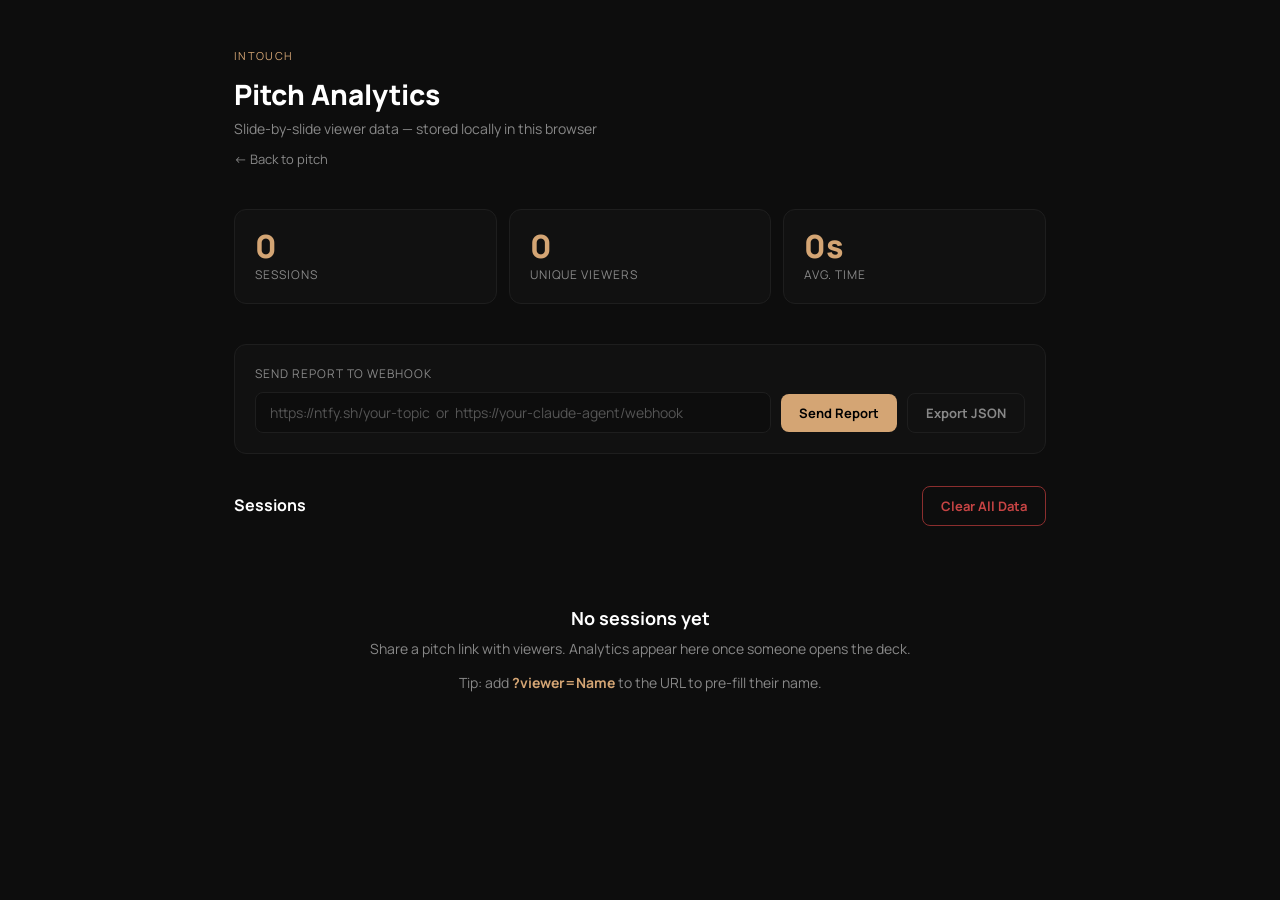
==== analytics.html @ 52ce1dbc "Add free client-side analytics with popup, cookies, and webhook support Tracks slide-by-slide view t" ====
<!DOCTYPE html>
<html lang="en">
<head>
<meta charset="UTF-8">
<meta name="viewport" content="width=device-width, initial-scale=1.0">
<title>Analytics · InTouch Pitch</title>
<link rel="preconnect" href="https://fonts.googleapis.com">
<link rel="preconnect" href="https://fonts.gstatic.com" crossorigin>
<link href="https://fonts.googleapis.com/css2?family=IBM+Plex+Serif:wght@400;500&family=Manrope:wght@400;500;600;700;800&display=swap" rel="stylesheet">
<style>
  *, *::before, *::after { box-sizing: border-box; margin: 0; padding: 0; }
  :root {
    --black:   #0D0D0D;
    --panel:   #111;
    --border:  #1e1e1e;
    --gold:    #D4A574;
    --gold-dim:#8a6b48;
    --white:   #ffffff;
    --gray:    #888;
    --gray-mid:#555;
  }
  html, body { min-height: 100vh; background: var(--black); color: var(--white); font-family: Manrope, sans-serif; }
  a { color: var(--gold); text-decoration: none; }
  a:hover { text-decoration: underline; }

  .wrap { max-width: 860px; margin: 0 auto; padding: 48px 24px 80px; }

  /* Header */
  .header { margin-bottom: 40px; }
  .brand  { font-size: 11px; color: var(--gold); letter-spacing: .12em; text-transform: uppercase; margin-bottom: 12px; }
  .header h1 { font-size: 28px; font-weight: 800; margin-bottom: 6px; }
  .header p  { color: var(--gray); font-size: 14px; }
  .back-link { display: inline-block; font-size: 13px; color: var(--gray); margin-top: 12px; }
  .back-link:hover { color: var(--gold); }

  /* Summary cards */
  .summary { display: grid; grid-template-columns: repeat(3, 1fr); gap: 12px; margin-bottom: 40px; }
  .stat-card { background: var(--panel); border: 1px solid var(--border); border-radius: 12px; padding: 20px; }
  .stat-card .val { font-size: 32px; font-weight: 800; color: var(--gold); line-height: 1; margin-bottom: 4px; }
  .stat-card .lbl { font-size: 12px; color: var(--gray); text-transform: uppercase; letter-spacing: .08em; }

  /* Webhook bar */
  .webhook-bar {
    background: var(--panel); border: 1px solid var(--border); border-radius: 12px;
    padding: 20px; margin-bottom: 32px; display: flex; gap: 10px; flex-wrap: wrap; align-items: center;
  }
  .webhook-bar label { font-size: 12px; color: var(--gray); text-transform: uppercase; letter-spacing: .08em; flex: 0 0 100%; }
  .webhook-bar input {
    flex: 1 1 280px; background: var(--black); border: 1px solid var(--border); color: var(--white);
    padding: 10px 14px; border-radius: 8px; font-size: 14px; font-family: inherit; outline: none;
    transition: border-color .2s;
  }
  .webhook-bar input:focus { border-color: var(--gold); }
  .webhook-bar input::placeholder { color: var(--gray-mid); }
  .btn {
    padding: 10px 18px; border-radius: 8px; font-size: 13px; font-weight: 700; font-family: inherit;
    cursor: pointer; border: none; transition: opacity .15s;
  }
  .btn:hover { opacity: .85; }
  .btn-gold    { background: var(--gold); color: #000; }
  .btn-outline { background: transparent; border: 1px solid var(--border); color: var(--gray); }
  .btn-danger  { background: transparent; border: 1px solid #8b2e2e; color: #c74444; }

  /* Sessions */
  .sessions-header {
    display: flex; align-items: baseline; justify-content: space-between;
    margin-bottom: 16px; flex-wrap: wrap; gap: 8px;
  }
  .sessions-header h2 { font-size: 16px; font-weight: 700; }

  .session-card {
    background: var(--panel); border: 1px solid var(--border); border-radius: 12px;
    margin-bottom: 16px; overflow: hidden;
  }
  .session-head {
    display: flex; align-items: center; justify-content: space-between;
    padding: 16px 20px; border-bottom: 1px solid var(--border); flex-wrap: wrap; gap: 8px;
  }
  .session-viewer { font-size: 15px; font-weight: 700; }
  .session-meta   { font-size: 12px; color: var(--gray); }
  .session-badge  {
    font-size: 11px; font-weight: 700; letter-spacing: .06em; text-transform: uppercase;
    padding: 3px 8px; border-radius: 20px; background: rgba(212,165,116,.12); color: var(--gold);
  }

  .slide-rows { padding: 8px 0; }
  .slide-row {
    display: grid; grid-template-columns: 160px 1fr 52px;
    align-items: center; gap: 12px; padding: 8px 20px;
  }
  .slide-row:hover { background: rgba(255,255,255,.025); }
  .slide-label { font-size: 13px; color: var(--gray); white-space: nowrap; overflow: hidden; text-overflow: ellipsis; }
  .slide-bar-wrap { height: 6px; background: rgba(255,255,255,.06); border-radius: 3px; overflow: hidden; }
  .slide-bar { height: 100%; border-radius: 3px; background: var(--gold); transition: width .3s; }
  .slide-dur { font-size: 12px; color: var(--gray); text-align: right; font-variant-numeric: tabular-nums; }

  .empty-state { text-align: center; padding: 64px 24px; color: var(--gray); }
  .empty-state h2 { font-size: 18px; margin-bottom: 8px; color: var(--white); }
  .empty-state p  { font-size: 14px; line-height: 1.6; }

  @media (max-width: 560px) {
    .summary { grid-template-columns: 1fr 1fr; }
    .slide-row { grid-template-columns: 120px 1fr 44px; }
  }
</style>
</head>
<body>
<div class="wrap">

  <header class="header">
    <div class="brand">InTouch</div>
    <h1>Pitch Analytics</h1>
    <p>Slide-by-slide viewer data — stored locally in this browser</p>
    <a class="back-link" href="index.html">← Back to pitch</a>
  </header>

  <div class="summary" id="summary"></div>

  <div class="webhook-bar">
    <label>Send report to webhook</label>
    <input id="webhook-url" type="url"
      placeholder="https://ntfy.sh/your-topic  or  https://your-claude-agent/webhook" />
    <button class="btn btn-gold" id="send-btn">Send Report</button>
    <button class="btn btn-outline" id="export-btn">Export JSON</button>
  </div>

  <div class="sessions-header">
    <h2>Sessions</h2>
    <button class="btn btn-danger" id="clear-btn">Clear All Data</button>
  </div>

  <div id="sessions-list"></div>

</div>

<script>
(function () {
  var LS_KEY = 'pitch_analytics';

  function load() {
    try { return JSON.parse(localStorage.getItem(LS_KEY) || '[]'); } catch (e) { return []; }
  }

  function fmtDur(s) {
    if (s < 60) return s + 's';
    return Math.floor(s / 60) + 'm ' + (s % 60) + 's';
  }
  function fmtDate(iso) {
    return new Date(iso).toLocaleString([], { month: 'short', day: 'numeric', hour: '2-digit', minute: '2-digit' });
  }
  function totalDur(session) {
    return session.slides.reduce(function (a, s) { return a + (s.duration || 0); }, 0);
  }

  function renderSummary(sessions) {
    var viewers = new Set(sessions.map(function (s) { return s.viewer; })).size;
    var totalTime = sessions.reduce(function (a, s) { return a + totalDur(s); }, 0);
    var avgTime = sessions.length ? Math.round(totalTime / sessions.length) : 0;
    document.getElementById('summary').innerHTML = [
      card(sessions.length, 'Sessions'),
      card(viewers, 'Unique viewers'),
      card(fmtDur(avgTime), 'Avg. time')
    ].join('');
  }
  function card(val, lbl) {
    return '<div class="stat-card"><div class="val">' + val + '</div><div class="lbl">' + lbl + '</div></div>';
  }

  function renderSessions(sessions) {
    var el = document.getElementById('sessions-list');
    if (!sessions.length) {
      el.innerHTML = '<div class="empty-state">' +
        '<h2>No sessions yet</h2>' +
        '<p>Share a pitch link with viewers. Analytics appear here once someone opens the deck.</p>' +
        '<p style="margin-top:12px">Tip: add <strong style="color:#D4A574">?viewer=Name</strong> to the URL to pre-fill their name.</p>' +
        '</div>';
      return;
    }

    var sorted = sessions.slice().sort(function (a, b) {
      return new Date(b.startedAt) - new Date(a.startedAt);
    });

    // Find max duration across all slides for bar scaling
    var maxDur = sorted.reduce(function (mx, s) {
      return s.slides.reduce(function (m, r) { return Math.max(m, r.duration || 0); }, mx);
    }, 1);

    el.innerHTML = sorted.map(function (session) {
      var dur = totalDur(session);
      var rows = session.slides.map(function (s) {
        var pct = Math.round(((s.duration || 0) / maxDur) * 100);
        return '<div class="slide-row">' +
          '<div class="slide-label">' + esc(s.name) + '</div>' +
          '<div class="slide-bar-wrap"><div class="slide-bar" style="width:' + pct + '%"></div></div>' +
          '<div class="slide-dur">' + fmtDur(s.duration || 0) + '</div>' +
          '</div>';
      }).join('');

      return '<div class="session-card">' +
        '<div class="session-head">' +
          '<div>' +
            '<div class="session-viewer">' + esc(session.viewer || 'Anonymous') + '</div>' +
            '<div class="session-meta">' + fmtDate(session.startedAt) + ' · ' + session.slides.length + ' slides</div>' +
          '</div>' +
          '<div>' +
            '<span class="session-badge">' + fmtDur(dur) + ' total</span>' +
          '</div>' +
        '</div>' +
        '<div class="slide-rows">' + rows + '</div>' +
        '</div>';
    }).join('');
  }

  function esc(s) {
    return String(s).replace(/&/g,'&amp;').replace(/</g,'&lt;').replace(/>/g,'&gt;').replace(/"/g,'&quot;');
  }

  function buildText(sessions) {
    return sessions.map(function (s) {
      var lines = [
        'Viewer: ' + s.viewer,
        'Started: ' + new Date(s.startedAt).toLocaleString(),
        'Total time: ' + fmtDur(totalDur(s)),
        ''
      ];
      s.slides.forEach(function (r) { lines.push('  ' + r.name + ': ' + fmtDur(r.duration || 0)); });
      return lines.join('\n');
    }).join('\n\n---\n\n');
  }

  function render() {
    var sessions = load();
    renderSummary(sessions);
    renderSessions(sessions);
  }

  // Send webhook
  document.getElementById('send-btn').addEventListener('click', function () {
    var url = document.getElementById('webhook-url').value.trim();
    if (!url) { alert('Enter a webhook URL first.'); return; }
    var sessions = load();
    if (!sessions.length) { alert('No sessions to send.'); return; }
    var isNtfy = url.includes('ntfy.sh');
    var btn = this;
    btn.textContent = 'Sending…';
    btn.disabled = true;
    fetch(url, {
      method: 'POST',
      headers: isNtfy
        ? { 'Content-Type': 'text/plain', 'Title': 'InTouch Pitch Report (' + sessions.length + ' sessions)', 'Tags': 'bar_chart' }
        : { 'Content-Type': 'application/json' },
      body: isNtfy
        ? buildText(sessions)
        : JSON.stringify({ event: 'pitch_analytics_report', sessions: sessions, exportedAt: new Date().toISOString() })
    }).then(function (r) {
      btn.textContent = r.ok ? 'Sent ✓' : 'Failed ✗';
      setTimeout(function () { btn.textContent = 'Send Report'; btn.disabled = false; }, 3000);
    }).catch(function () {
      btn.textContent = 'Error ✗';
      setTimeout(function () { btn.textContent = 'Send Report'; btn.disabled = false; }, 3000);
    });
  });

  // Export JSON
  document.getElementById('export-btn').addEventListener('click', function () {
    var data = JSON.stringify(load(), null, 2);
    var blob = new Blob([data], { type: 'application/json' });
    var a = document.createElement('a');
    a.href = URL.createObjectURL(blob);
    a.download = 'pitch-analytics-' + new Date().toISOString().slice(0, 10) + '.json';
    a.click();
  });

  // Clear
  document.getElementById('clear-btn').addEventListener('click', function () {
    if (!confirm('Delete all analytics data? This cannot be undone.')) return;
    localStorage.removeItem(LS_KEY);
    render();
  });

  render();
})();
</script>
</body>
</html>
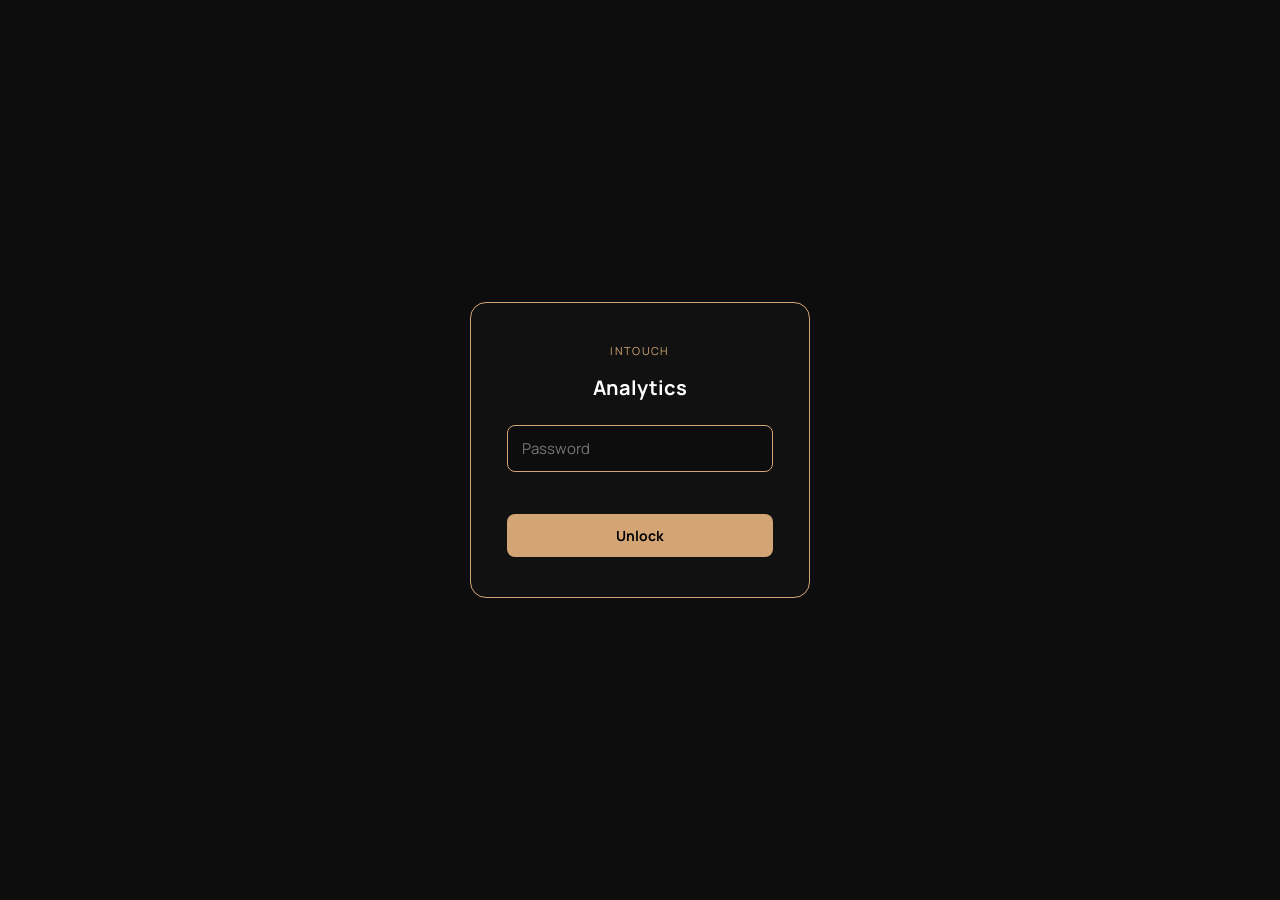
==== commit 6988cacd: "Fix slide timing, add password gate to analytics dashboard - Track only active (visible) tab time vi" ====
--- a/analytics.html
+++ b/analytics.html
@@ -134,7 +134,66 @@
 </div>
 
 <script>
+// Password gate — SHA-256 hashes only, plaintext never stored here
 (function () {
+  var AUTH_KEY = 'pitch_auth_ok';
+  var HASHES = [
+    'f0e99db5e0073c619548f6082de77a57e85f7197a79b133e34a6bd8a2b8f3218',
+    '287656c50ec99bbe5caf1099229887a5cc20cebcb771a1f40b1da6bc3ee5d815'
+  ];
+
+  function sha256(str) {
+    return crypto.subtle.digest('SHA-256', new TextEncoder().encode(str))
+      .then(function (buf) {
+        return Array.from(new Uint8Array(buf)).map(function (b) { return b.toString(16).padStart(2, '0'); }).join('');
+      });
+  }
+
+  function showLogin() {
+    document.body.innerHTML = [
+      '<div style="min-height:100vh;display:flex;align-items:center;justify-content:center;background:#0d0d0d;font-family:Manrope,sans-serif">',
+        '<div style="background:#111;border:1px solid #D4A574;border-radius:16px;padding:40px 36px;max-width:340px;width:calc(100% - 48px);text-align:center">',
+          '<div style="font-size:11px;color:#D4A574;letter-spacing:.12em;text-transform:uppercase;margin-bottom:16px">InTouch</div>',
+          '<h2 style="color:#fff;font-size:20px;font-weight:700;margin:0 0 24px">Analytics</h2>',
+          '<input id="pw-inp" type="password" placeholder="Password" style="width:100%;box-sizing:border-box;background:#0d0d0d;border:1px solid #333;color:#fff;padding:12px 14px;border-radius:8px;font-size:15px;font-family:inherit;outline:none;margin-bottom:12px;transition:border-color .2s">',
+          '<div id="pw-err" style="color:#c74444;font-size:13px;min-height:18px;margin-bottom:12px"></div>',
+          '<button id="pw-btn" style="width:100%;padding:12px;background:#D4A574;border:none;color:#000;border-radius:8px;cursor:pointer;font-size:14px;font-weight:700;font-family:inherit">Unlock</button>',
+        '</div>',
+      '</div>'
+    ].join('');
+
+    var inp = document.getElementById('pw-inp');
+    var btn = document.getElementById('pw-btn');
+    var err = document.getElementById('pw-err');
+
+    inp.addEventListener('focus', function () { inp.style.borderColor = '#D4A574'; });
+    inp.addEventListener('blur',  function () { inp.style.borderColor = '#333'; });
+
+    function attempt() {
+      var pw = inp.value;
+      if (!pw) return;
+      btn.disabled = true;
+      sha256(pw).then(function (hash) {
+        if (HASHES.indexOf(hash) !== -1) {
+          sessionStorage.setItem(AUTH_KEY, '1');
+          location.reload();
+        } else {
+          err.textContent = 'Incorrect password';
+          inp.value = '';
+          inp.focus();
+          btn.disabled = false;
+        }
+      });
+    }
+    btn.addEventListener('click', attempt);
+    inp.addEventListener('keydown', function (e) { if (e.key === 'Enter') attempt(); });
+    setTimeout(function () { inp.focus(); }, 60);
+  }
+
+  if (sessionStorage.getItem(AUTH_KEY) !== '1') { showLogin(); return; }
+
+  // ── Authenticated ────────────────────────────────────────────────────
+  (function () {
   var LS_KEY = 'pitch_analytics';
 
   function load() {
@@ -249,7 +308,7 @@
       method: 'POST',
       headers: isNtfy
         ? { 'Content-Type': 'text/plain', 'Title': 'InTouch Pitch Report (' + sessions.length + ' sessions)', 'Tags': 'bar_chart' }
-        : { 'Content-Type': 'application/json' },
+        : { 'Content-Type': 'text/plain' },
       body: isNtfy
         ? buildText(sessions)
         : JSON.stringify({ event: 'pitch_analytics_report', sessions: sessions, exportedAt: new Date().toISOString() })
@@ -280,7 +339,8 @@
   });
 
   render();
-})();
+  })(); // end authenticated block
+})(); // end auth gate
 </script>
 </body>
 </html>
